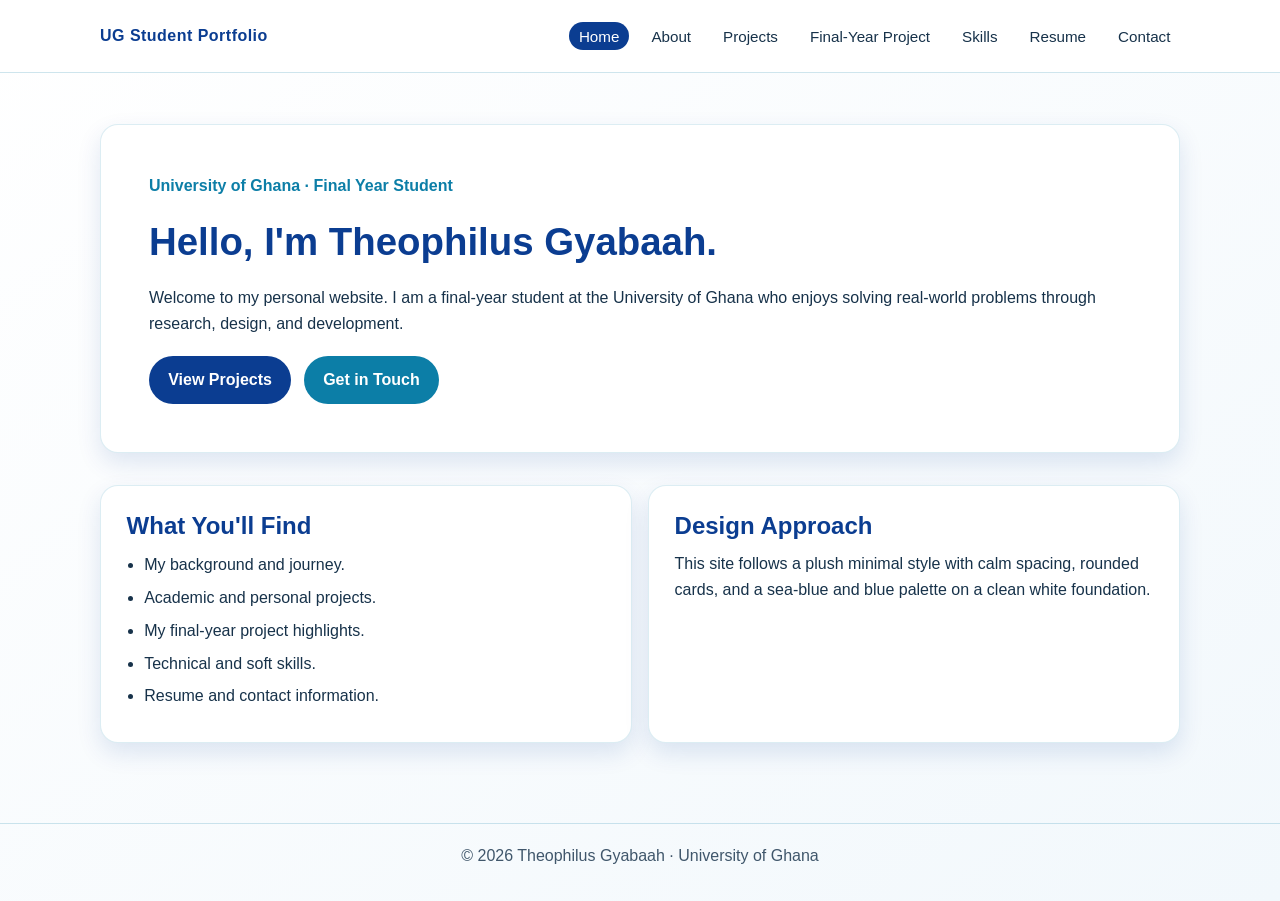
==== index.html @ 7e3d935d "Create multi-page plush-minimal student portfolio website" ====
<!DOCTYPE html>
<html lang="en">
  <head>
    <meta charset="UTF-8" />
    <meta name="viewport" content="width=device-width, initial-scale=1.0" />
    <title>Home | UG Final Year Student Portfolio</title>
    <link rel="stylesheet" href="styles.css" />
  </head>
  <body>
    <header class="topbar">
      <div class="container nav">
        <div class="brand">UG Student Portfolio</div>
        <ul class="nav-links">
          <li><a class="active" href="index.html">Home</a></li>
          <li><a href="about.html">About</a></li>
          <li><a href="projects.html">Projects</a></li>
          <li><a href="final-year-project.html">Final-Year Project</a></li>
          <li><a href="skills.html">Skills</a></li>
          <li><a href="resume.html">Resume</a></li>
          <li><a href="contact.html">Contact</a></li>
        </ul>
      </div>
    </header>

    <main>
      <div class="container">
        <section class="hero">
          <p class="subtitle">University of Ghana · Final Year Student</p>
          <h1>Hello, I'm Theophilus Gyabaah.</h1>
          <p>
            Welcome to my personal website. I am a final-year student at the University of Ghana who enjoys solving real-world problems through research, design, and development.
          </p>
          <div class="button-row">
            <a class="btn btn-primary" href="projects.html">View Projects</a>
            <a class="btn btn-secondary" href="contact.html">Get in Touch</a>
          </div>
        </section>

        <section class="grid-2">
          <article class="card">
            <h2 class="section-title">What You'll Find</h2>
            <ul class="list">
              <li>My background and journey.</li>
              <li>Academic and personal projects.</li>
              <li>My final-year project highlights.</li>
              <li>Technical and soft skills.</li>
              <li>Resume and contact information.</li>
            </ul>
          </article>
          <article class="card">
            <h2 class="section-title">Design Approach</h2>
            <p>
              This site follows a plush minimal style with calm spacing, rounded cards, and a sea-blue and blue palette on a clean white foundation.
            </p>
          </article>
        </section>
      </div>
    </main>

    <footer>
      <div class="container">© 2026 Theophilus Gyabaah · University of Ghana</div>
    </footer>
  </body>
</html>
---- styles.css ----
:root {
  --sea-blue: #0c7ea7;
  --deep-blue: #0b3d91;
  --white: #ffffff;
  --bg-tint: #f2f8fc;
  --text: #17324a;
  --card-shadow: 0 10px 25px rgba(11, 61, 145, 0.12);
}

* {
  box-sizing: border-box;
  margin: 0;
  padding: 0;
}

body {
  font-family: "Inter", "Segoe UI", Tahoma, Geneva, Verdana, sans-serif;
  color: var(--text);
  background: linear-gradient(145deg, var(--white), var(--bg-tint));
  min-height: 100vh;
  line-height: 1.6;
}

.container {
  width: min(1080px, 92%);
  margin: 0 auto;
}

.topbar {
  background: var(--white);
  border-bottom: 1px solid rgba(12, 126, 167, 0.2);
  position: sticky;
  top: 0;
  z-index: 20;
  backdrop-filter: blur(10px);
}

.nav {
  display: flex;
  justify-content: space-between;
  align-items: center;
  min-height: 72px;
  gap: 1rem;
}

.brand {
  color: var(--deep-blue);
  font-weight: 700;
  letter-spacing: 0.03em;
}

.nav-links {
  display: flex;
  flex-wrap: wrap;
  gap: 0.8rem;
  list-style: none;
}

.nav-links a {
  text-decoration: none;
  color: var(--text);
  font-size: 0.95rem;
  padding: 0.35rem 0.6rem;
  border-radius: 999px;
  transition: all 0.2s ease;
}

.nav-links a:hover,
.nav-links a.active {
  background: var(--deep-blue);
  color: var(--white);
}

main {
  padding: 3.2rem 0 4rem;
}

.hero,
.card {
  background: var(--white);
  border: 1px solid rgba(12, 126, 167, 0.14);
  border-radius: 18px;
  box-shadow: var(--card-shadow);
}

.hero {
  padding: 3rem;
  display: grid;
  gap: 1.2rem;
  margin-bottom: 2rem;
}

h1,
h2,
h3 {
  color: var(--deep-blue);
  line-height: 1.25;
}

h1 {
  font-size: clamp(1.9rem, 3vw, 2.8rem);
}

.subtitle {
  color: var(--sea-blue);
  font-weight: 600;
}

.button-row {
  display: flex;
  flex-wrap: wrap;
  gap: 0.8rem;
}

.btn {
  display: inline-block;
  text-decoration: none;
  border-radius: 999px;
  padding: 0.7rem 1.2rem;
  font-weight: 600;
  transition: transform 0.2s ease, box-shadow 0.2s ease;
}

.btn-primary {
  background: var(--deep-blue);
  color: var(--white);
}

.btn-secondary {
  background: var(--sea-blue);
  color: var(--white);
}

.btn:hover {
  transform: translateY(-1px);
  box-shadow: 0 6px 16px rgba(11, 61, 145, 0.2);
}

.card {
  padding: 1.6rem;
  margin-bottom: 1rem;
}

.grid-2 {
  display: grid;
  gap: 1rem;
  grid-template-columns: repeat(auto-fit, minmax(240px, 1fr));
}

.list {
  margin-top: 0.7rem;
  padding-left: 1.1rem;
}

.list li {
  margin-bottom: 0.45rem;
}

footer {
  border-top: 1px solid rgba(12, 126, 167, 0.2);
  padding: 1.2rem 0 2rem;
  text-align: center;
  color: rgba(23, 50, 74, 0.82);
}

.section-title {
  margin-bottom: 0.65rem;
}

form {
  display: grid;
  gap: 0.8rem;
  margin-top: 0.7rem;
}

input,
textarea {
  width: 100%;
  border: 1px solid rgba(11, 61, 145, 0.3);
  border-radius: 12px;
  padding: 0.75rem;
  font: inherit;
  background: #fcfeff;
}

textarea {
  min-height: 150px;
  resize: vertical;
}

@media (max-width: 680px) {
  .hero {
    padding: 2rem 1.2rem;
  }

  .nav {
    flex-direction: column;
    justify-content: center;
    padding: 0.9rem 0;
  }
}
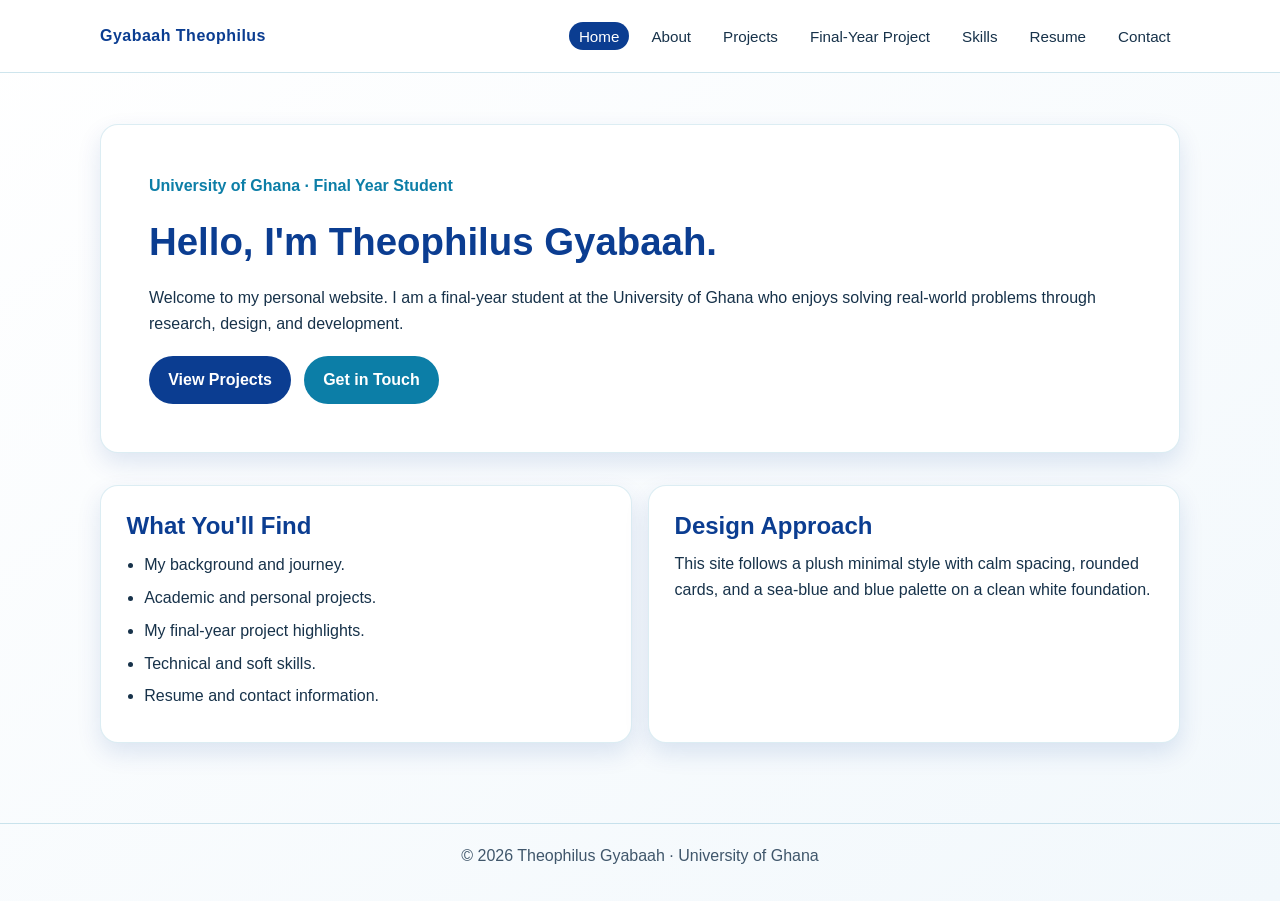
==== commit f5d3ff1b: "Update home page brand name to Gyabaah Theophilus" ====
--- a/index.html
+++ b/index.html
@@ -9,7 +9,7 @@
   <body>
     <header class="topbar">
       <div class="container nav">
-        <div class="brand">UG Student Portfolio</div>
+        <div class="brand">Gyabaah Theophilus</div>
         <ul class="nav-links">
           <li><a class="active" href="index.html">Home</a></li>
           <li><a href="about.html">About</a></li>
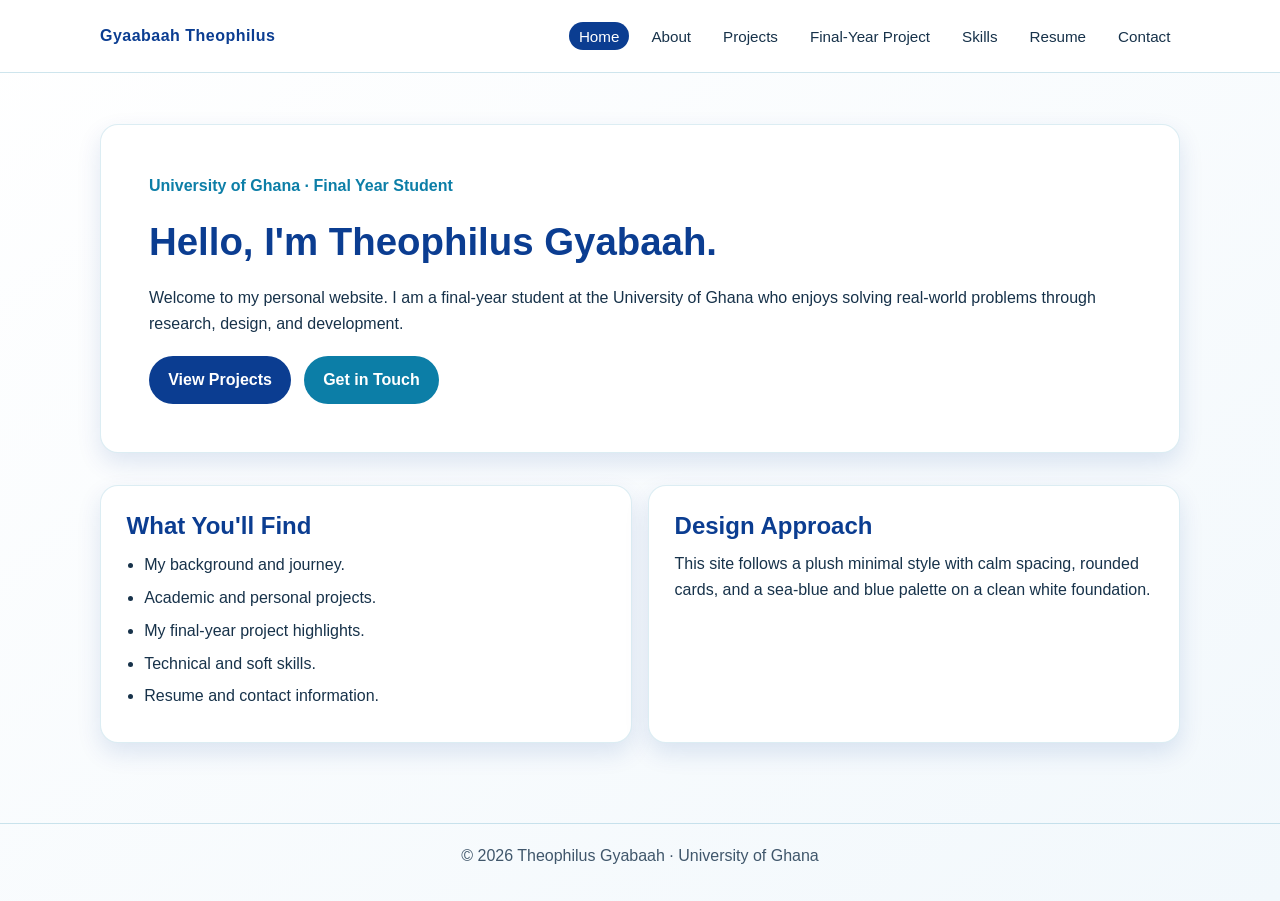
==== commit 62a6cd89: "Update brand text to Gyaabaah Theophilus on all pages" ====
--- a/index.html
+++ b/index.html
@@ -9,7 +9,7 @@
   <body>
     <header class="topbar">
       <div class="container nav">
-        <div class="brand">Gyabaah Theophilus</div>
+        <div class="brand">Gyaabaah Theophilus</div>
         <ul class="nav-links">
           <li><a class="active" href="index.html">Home</a></li>
           <li><a href="about.html">About</a></li>
